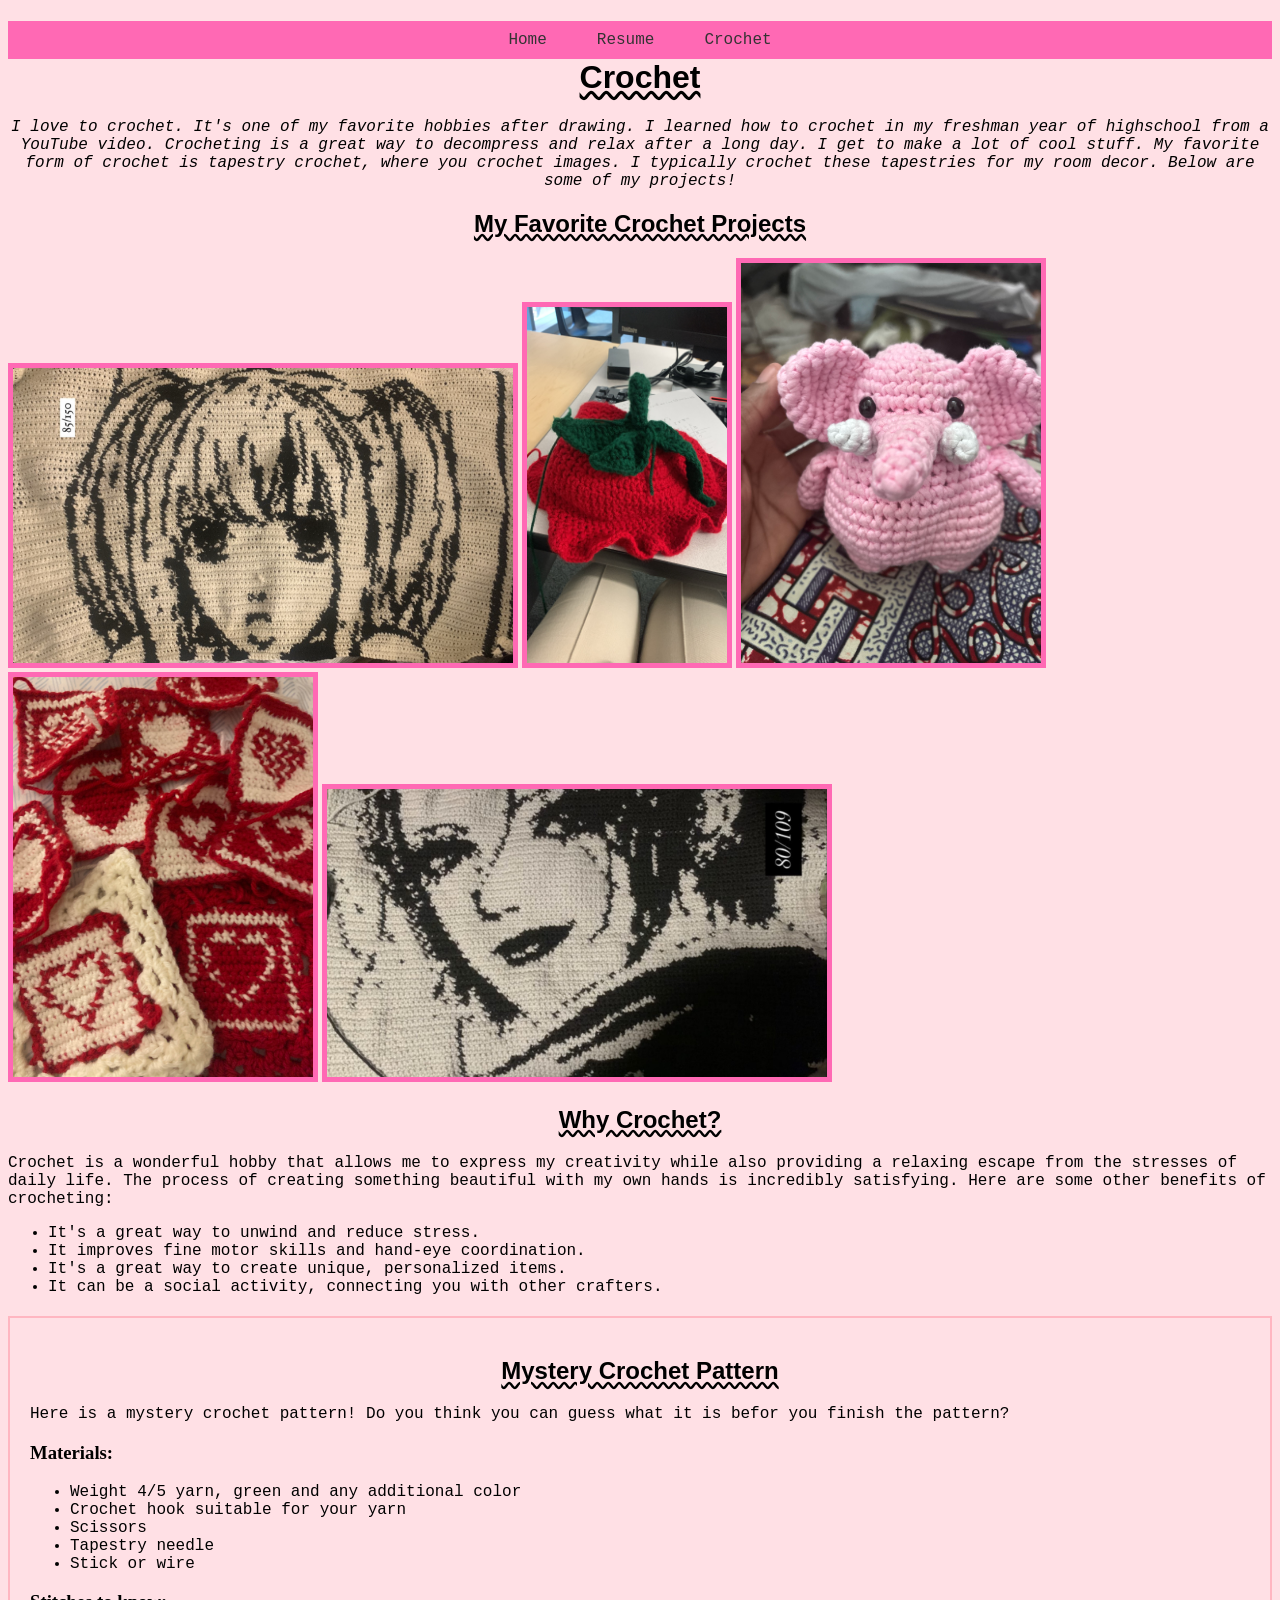
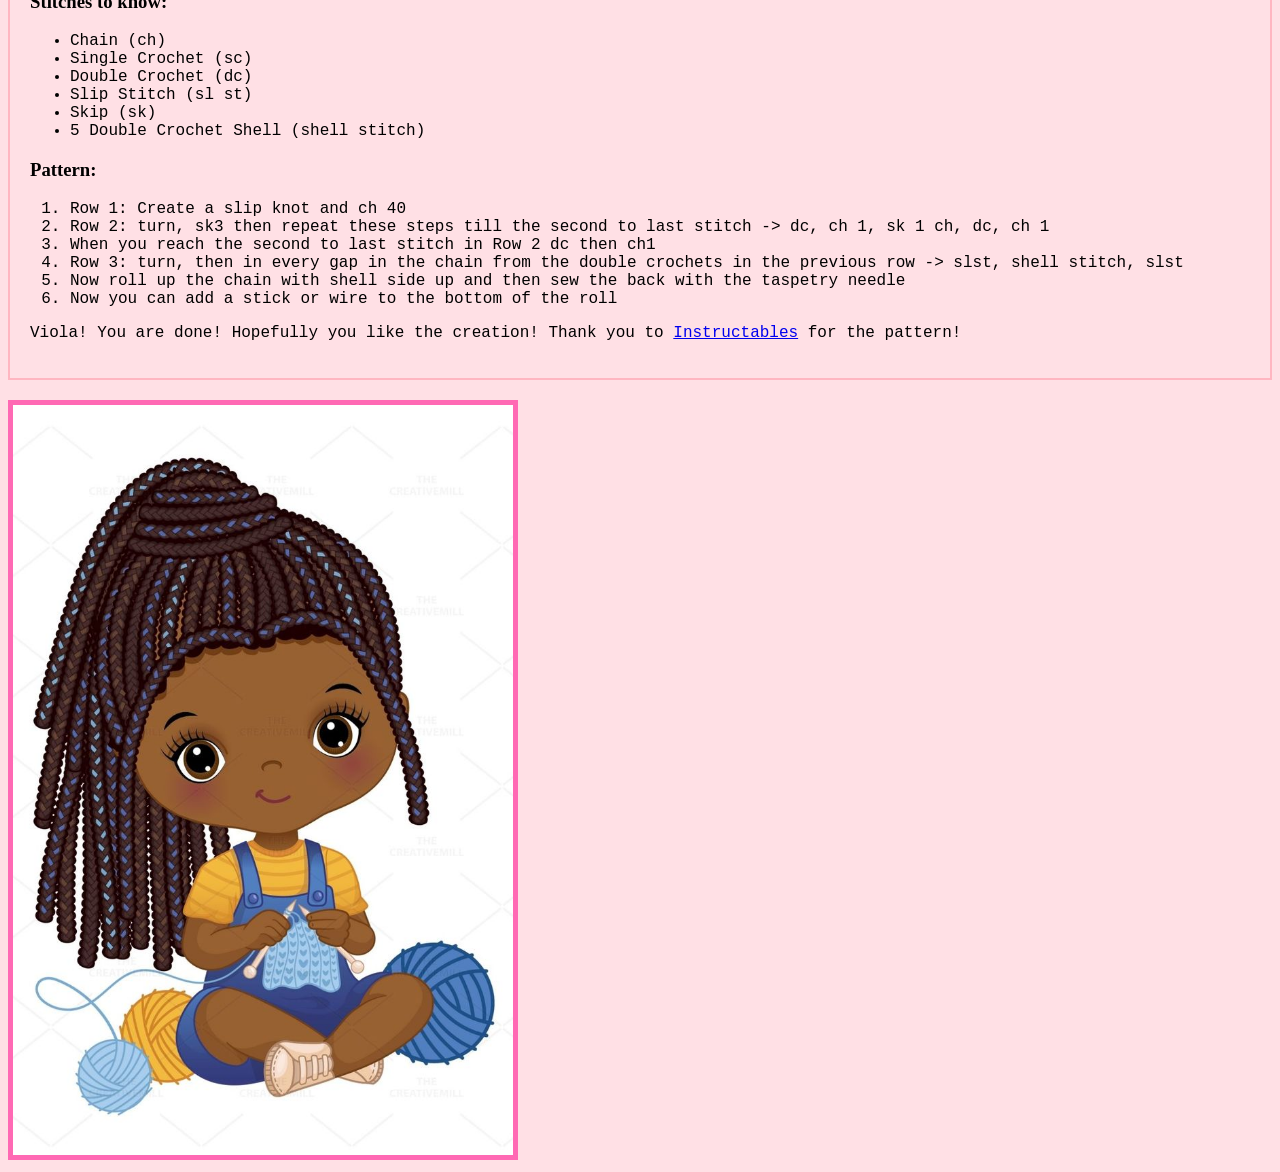
==== crochet.html @ 1b68ce6b "Added initial project files" ====
<!DOCTYPE html>
<html lang="en">

<head>

	<meta charset="UTF-8">
  <title>Crochet</title>
  <link rel="stylesheet" type="text/css" href="css/crochet.css">

</head>

<body>
  <header>
    <nav id="main-nav">
      <ul>
        <li><a href="index.html">Home</a></li>
        <li><a href="resume.html">Resume</a></li>
        <li><a href="crochet.html">Crochet</a></li>
      </ul>
    </nav>
  </header>
  <h1>Crochet</h1>
  <p id="love-crochet">I love to crochet. It's one of my favorite hobbies after drawing. I learned how to crochet in my freshman year of highschool from a YouTube video. Crocheting is a great way to decompress and relax after a long day. I get to make a lot of cool stuff. My favorite form of crochet is tapestry crochet, where you crochet images. I typically crochet these tapestries for my room decor. Below are some of my projects!</p>
  <h2>My Favorite Crochet Projects</h2>
  <img src="media/crochet1.png" alt="Crochet Project 1" width="500">
  <img src="media/crochet2.jpg" alt="Crochet Project 2" width="200">
  <img src="media/crochet3.jpeg" alt="Crochet Project 3" width="300">
  <img src="media/crochet4.jpeg" alt="Crochet Project 4" width="300">
  <img src="media/crochet5.jpg" alt="Crochet Project 5" width="500">

  <h2>Why Crochet?</h2>
  <p>Crochet is a wonderful hobby that allows me to express my creativity while also providing a relaxing escape from the stresses of daily life. The process of creating something beautiful with my own hands is incredibly satisfying. Here are some other benefits of crocheting:</p>
  <ul>
    <li>It's a great way to unwind and reduce stress.</li>
    <li>It improves fine motor skills and hand-eye coordination.</li>
    <li>It's a great way to create unique, personalized items.</li>
    <li>It can be a social activity, connecting you with other crafters.</li>
  </ul>

  <div id="mystery-pattern">
    <h2>Mystery Crochet Pattern</h2>
    <p>Here is a mystery crochet pattern! Do you think you can guess what it is befor you finish the pattern?</p>
    <h3>Materials:</h3>
    <ul>
      <li>Weight 4/5 yarn, green and any additional color</li>
      <li>Crochet hook suitable for your yarn</li>
      <li>Scissors</li>
      <li>Tapestry needle</li>
      <li>Stick or wire</li>
    </ul>
    <h3>Stitches to know:</h3>
    <ul>
      <li>Chain (ch)</li>
      <li>Single Crochet (sc)</li>
      <li>Double Crochet (dc)</li>
      <li>Slip Stitch (sl st)</li>
      <li>Skip (sk)</li>
      <li>5 Double Crochet Shell (shell stitch)</li>
    </ul>
    <h3>Pattern:</h3>
    <ol>
      <li>Row 1: Create a slip knot and ch 40</li>
      <li>Row 2: turn, sk3 then repeat these steps till the second to last stitch -> dc, ch 1, sk 1 ch, dc, ch 1</li>
      <li>When you reach the second to last stitch in Row 2 dc then ch1</li>
      <li>Row 3: turn, then in every gap in the chain from the double crochets in the previous row -> slst, shell stitch, slst </li>
      <li>Now roll up the chain with shell side up and then sew the back with the taspetry needle</li>
      <li>Now you can add a stick or wire to the bottom of the roll</li>
    </ol>
    <p>Viola! You are done! Hopefully you like the creation! Thank you to <a href="https://www.instructables.com/Easy-Crocheted-Roses/">Instructables</a> for the pattern!</p>
  </div>

  <img src="media/girl_crocheting.jpg" alt="Girl Crocheting" width="500">

</body>

</html>
---- css/crochet.css ----
/*Style 1*/
body {
  background-color: rgb(255, 224, 229);
}

/*Style 2*/
h1, h2{
  text-align: center;
  text-decoration:wavy underline;
  font-family: 'Garamond', sans-serif;
}

/*Style 3*/
img{
    border: 5px solid hotpink;
}

/*Style 4*/
#mystery-pattern{
  border: 2px solid lightpink;
  padding: 20px;
  margin: 20px 0;
}

/*Style 5*/
#love-crochet{
  text-align: center;
  font-style: italic;
}

/*Style 6*/
p, li{
  font-family: 'Courier New', monospace;
}

/*Navigation*/
#main-nav {
  float: left;
  width: 100%;
  background-color: hotpink;
}

#main-nav ul {
  list-style-type: none;
  margin: 0;
  padding: 0;
  float: left;
  position: relative;
  left: 50%;

}

#main-nav ul li {
  float: left;
  position: relative;
  right: 50%;

}

#main-nav ul li a {
  padding: 10px 25px;
  display: block;
  text-decoration: none;
  color: #333;

}

#main-nav ul li a:hover {
  background-color: lightpink;
  color: grey;
}
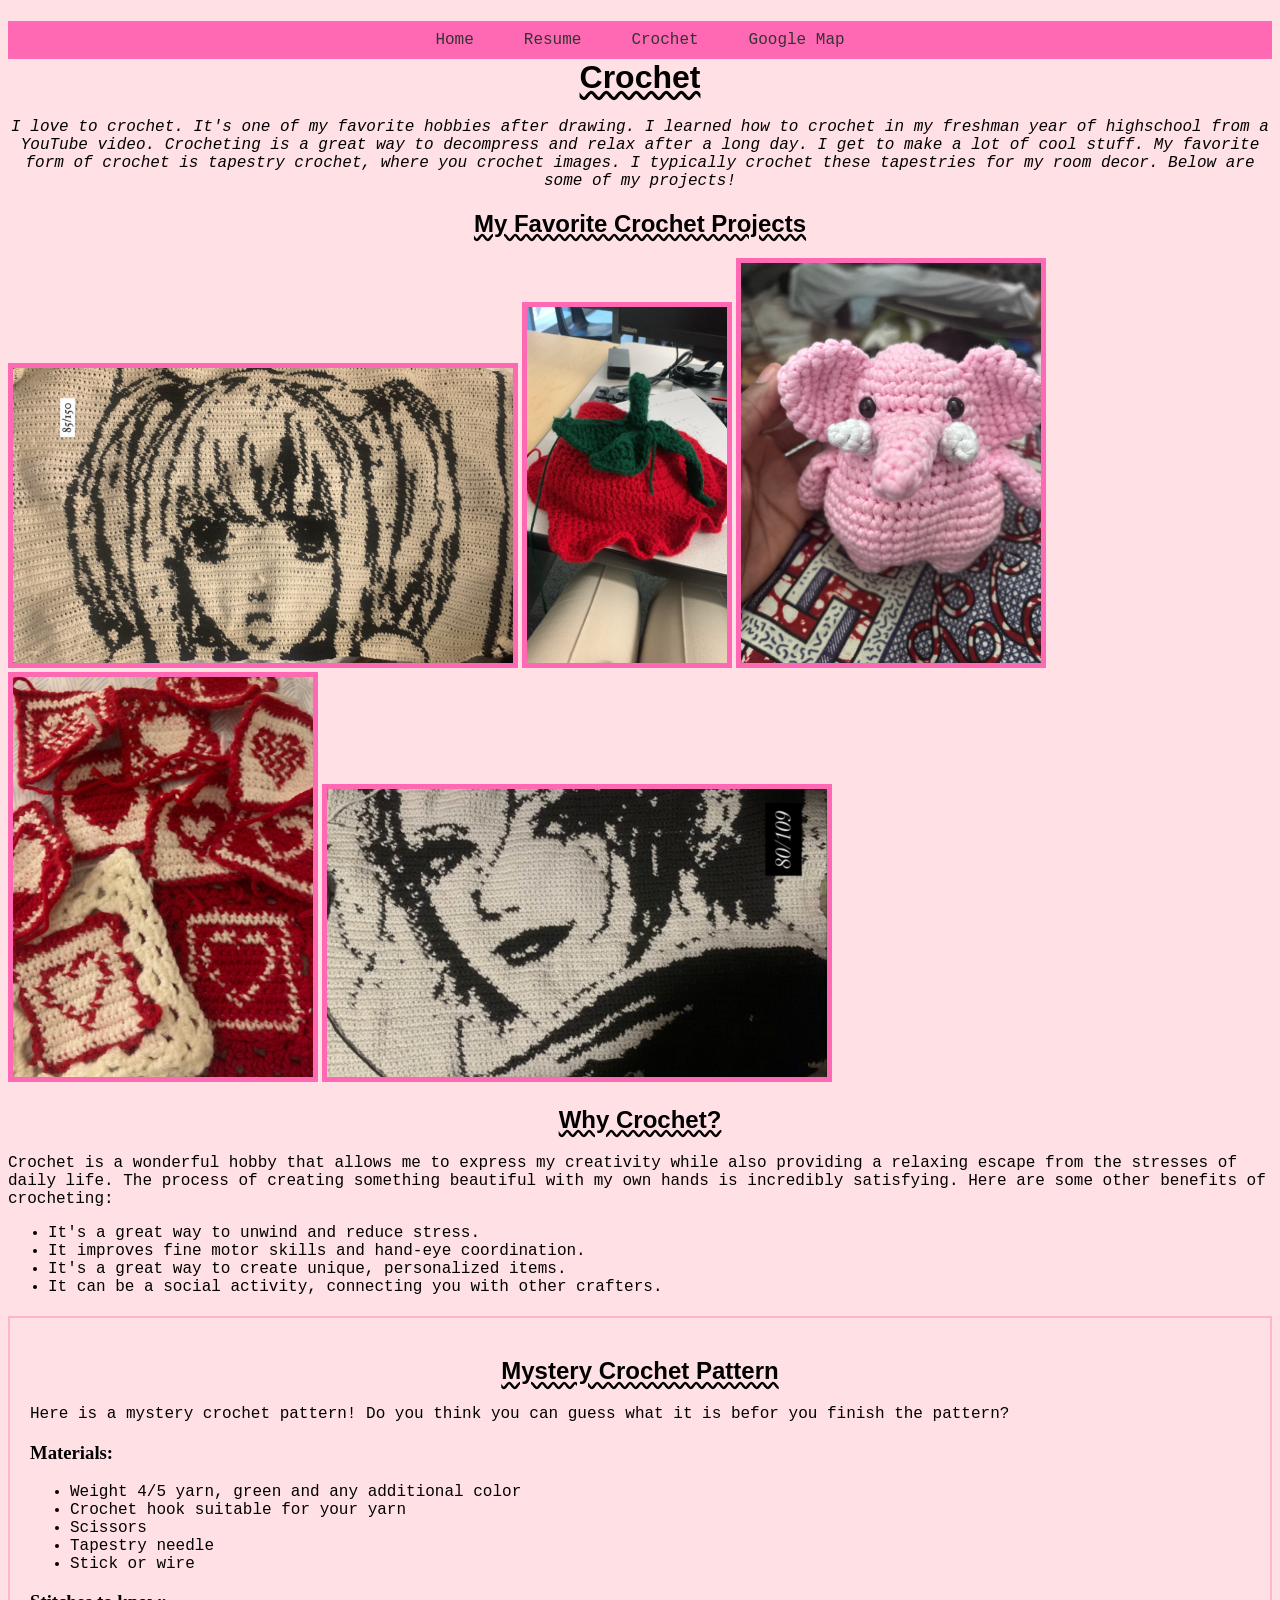
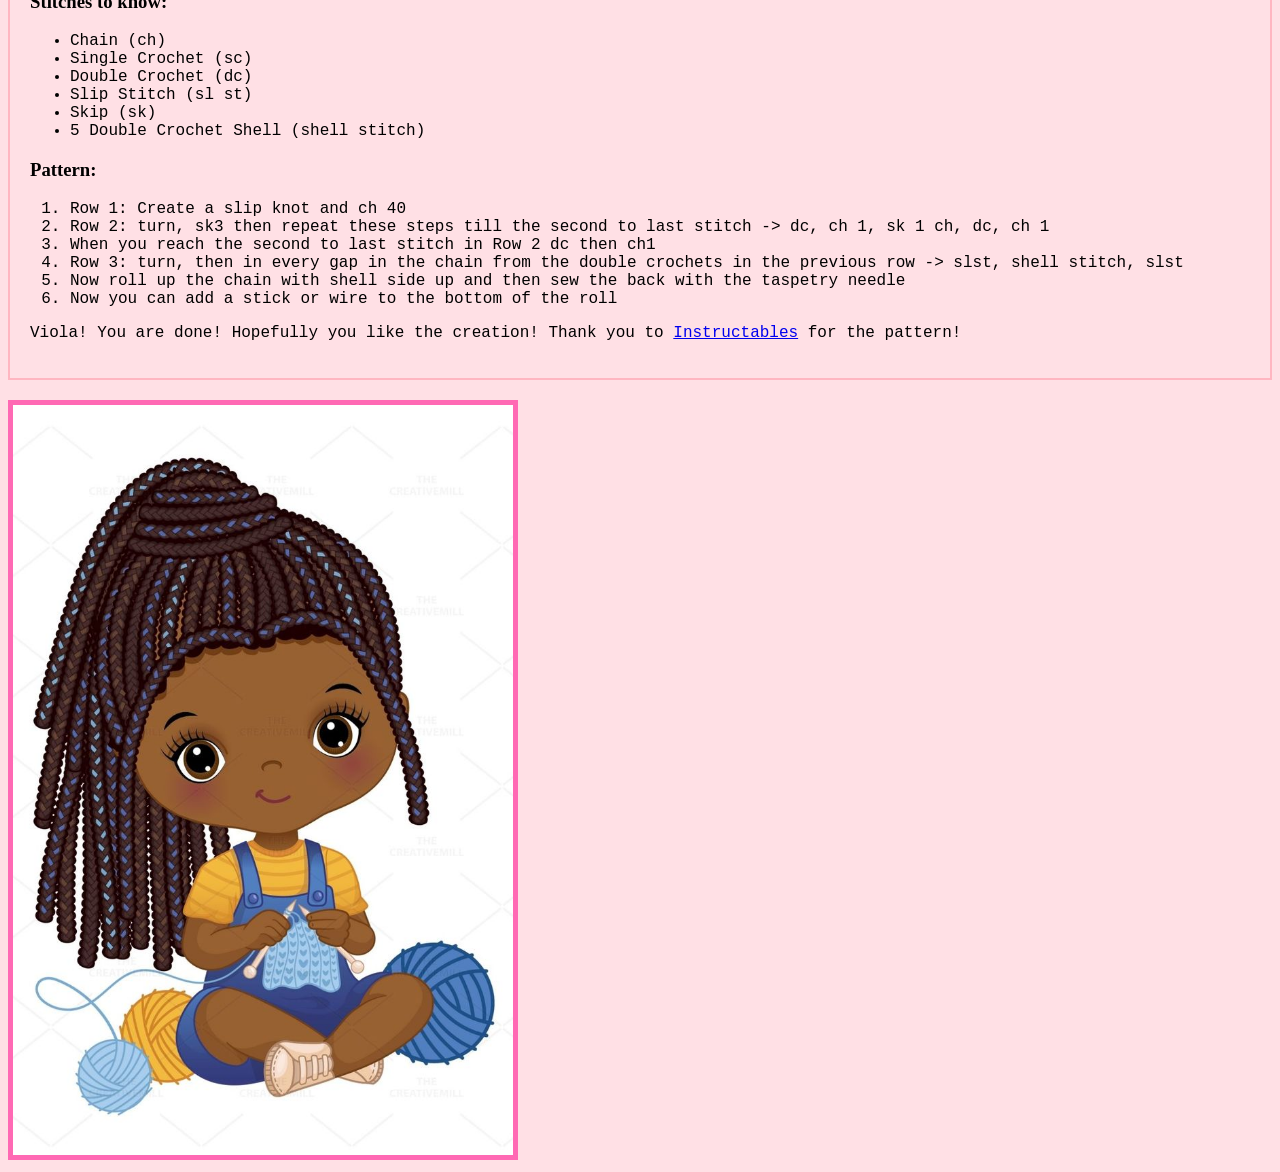
==== commit b469cad1: "Added top bar navigation to google maps page" ====
--- a/crochet.html
+++ b/crochet.html
@@ -16,6 +16,7 @@
         <li><a href="index.html">Home</a></li>
         <li><a href="resume.html">Resume</a></li>
         <li><a href="crochet.html">Crochet</a></li>
+        <li><a href="googlemap.html">Google Map</a></li>
       </ul>
     </nav>
   </header>
